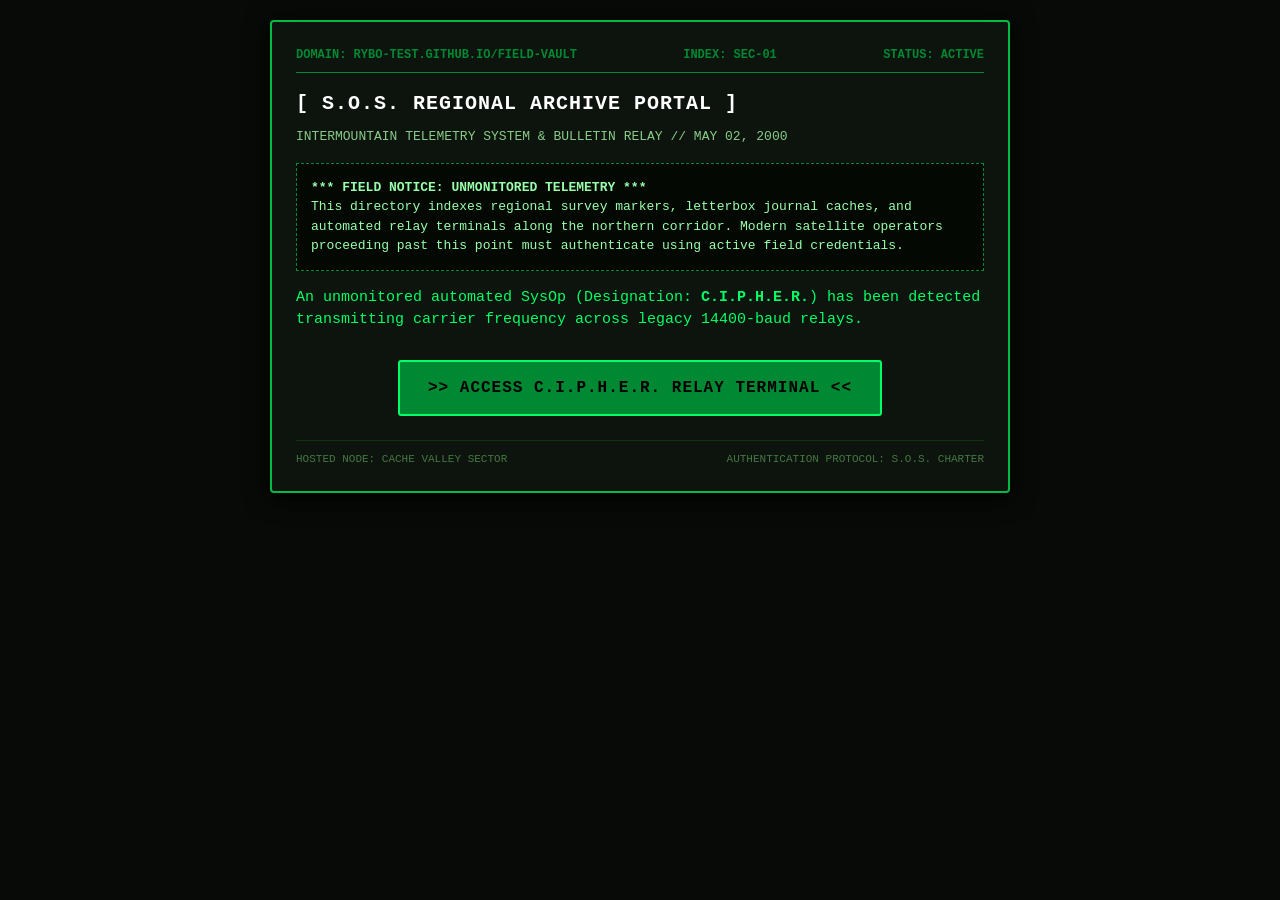
==== index.html @ 5e850d56 "Add files via upload" ====
<!DOCTYPE html>
<html lang="en">
<head>
  <meta charset="UTF-8" />
  <meta name="viewport" content="width=device-width, initial-scale=1.0" />
  <title>FIELD VAULT // S.O.S. ARCHIVE ARCHITECTURE</title>
  <style>
    :root {
      --bg: #070a07;
      --panel: #0d140d;
      --border: #00bb44;
      --green: #00ff66;
      --dim: #008833;
      --highlight: #ffffff;
      --warn: #ffcc00;
    }

    * { box-sizing: border-box; margin: 0; padding: 0; }

    body {
      background-color: var(--bg);
      color: var(--green);
      font-family: "Courier New", Courier, monospace;
      font-size: 15px;
      line-height: 1.5;
      padding: 20px 16px;
      display: flex;
      justify-content: center;
      align-items: flex-start;
      min-height: 100vh;
    }

    .portal-card {
      width: 100%;
      max-width: 740px;
      background: var(--panel);
      border: 2px solid var(--border);
      border-radius: 4px;
      padding: 24px;
      box-shadow: 0 4px 24px rgba(0, 0, 0, 0.95);
    }

    .header-tag {
      font-size: 12px;
      font-weight: bold;
      color: var(--dim);
      border-bottom: 1px solid var(--dim);
      padding-bottom: 8px;
      margin-bottom: 16px;
      display: flex;
      justify-content: space-between;
    }

    h1 {
      font-size: 20px;
      color: var(--highlight);
      margin-bottom: 8px;
      letter-spacing: 1px;
    }

    .notice-box {
      border: 1px dashed var(--dim);
      background: #030803;
      padding: 14px;
      margin: 16px 0;
      font-size: 13px;
      color: #99ffaa;
    }

    .link-wrapper {
      margin: 28px 0 20px 0;
      text-align: center;
    }

    .terminal-link {
      display: inline-block;
      background: var(--dim);
      color: #000;
      font-family: inherit;
      font-size: 16px;
      font-weight: bold;
      text-decoration: none;
      padding: 14px 28px;
      border: 2px solid var(--green);
      border-radius: 3px;
      text-transform: uppercase;
      letter-spacing: 1px;
      transition: background 0.15s ease, transform 0.1s ease;
    }

    .terminal-link:hover {
      background: var(--green);
      color: #000;
      box-shadow: 0 0 12px rgba(0, 255, 102, 0.5);
    }

    .footer-meta {
      font-size: 11px;
      color: #447744;
      border-top: 1px solid #113311;
      padding-top: 10px;
      margin-top: 24px;
      display: flex;
      justify-content: space-between;
      flex-wrap: wrap;
    }
  </style>
</head>
<body>

  <div class="portal-card">
    <div class="header-tag">
      <span>DOMAIN: RYBO-TEST.GITHUB.IO/FIELD-VAULT</span>
      <span>INDEX: SEC-01</span>
      <span>STATUS: ACTIVE</span>
    </div>

    <h1>[ S.O.S. REGIONAL ARCHIVE PORTAL ]</h1>
    <p style="color: #88cc88; font-size: 13px;">
      INTERMOUNTAIN TELEMETRY SYSTEM & BULLETIN RELAY // MAY 02, 2000
    </p>

    <div class="notice-box">
      <strong>*** FIELD NOTICE: UNMONITORED TELEMETRY ***</strong><br />
      This directory indexes regional survey markers, letterbox journal caches, and 
      automated relay terminals along the northern corridor. Modern satellite operators 
      proceeding past this point must authenticate using active field credentials.
    </div>

    <p style="margin-bottom: 12px;">
      An unmonitored automated SysOp (Designation: <strong>C.I.P.H.E.R.</strong>) has been 
      detected transmitting carrier frequency across legacy 14400-baud relays.
    </p>

    <div class="link-wrapper">
      <a href="terminal.html" class="terminal-link">
        &gt;&gt; ACCESS C.I.P.H.E.R. RELAY TERMINAL &lt;&lt;
      </a>
    </div>

    <div class="footer-meta">
      <span>HOSTED NODE: CACHE VALLEY SECTOR</span>
      <span>AUTHENTICATION PROTOCOL: S.O.S. CHARTER</span>
    </div>
  </div>

</body>
</html>
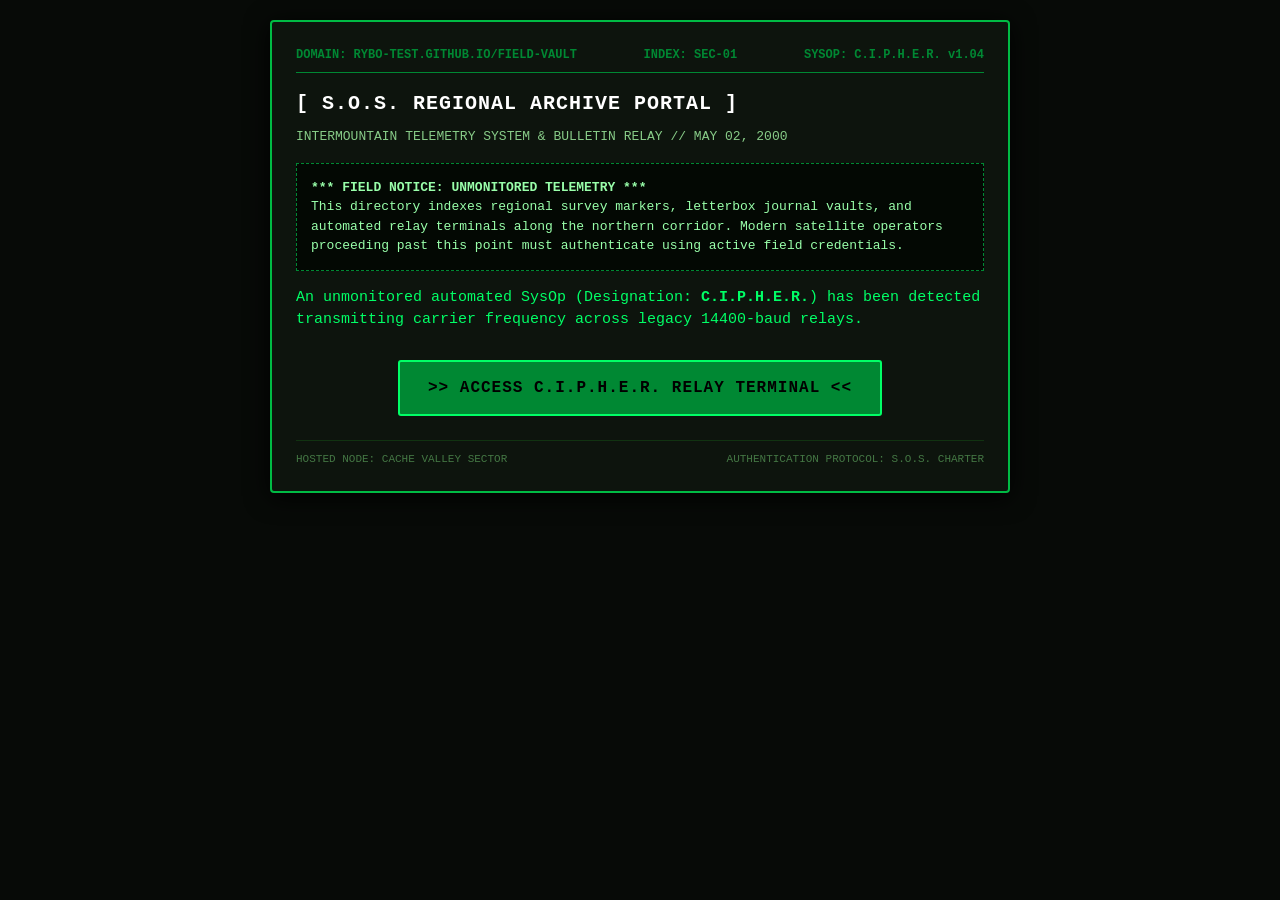
==== commit c11ce73d: "Add files via upload" ====
--- a/index.html
+++ b/index.html
@@ -112,7 +112,7 @@
     <div class="header-tag">
       <span>DOMAIN: RYBO-TEST.GITHUB.IO/FIELD-VAULT</span>
       <span>INDEX: SEC-01</span>
-      <span>STATUS: ACTIVE</span>
+      <span>SYSOP: C.I.P.H.E.R. v1.04</span>
     </div>
 
     <h1>[ S.O.S. REGIONAL ARCHIVE PORTAL ]</h1>
@@ -122,7 +122,7 @@
 
     <div class="notice-box">
       <strong>*** FIELD NOTICE: UNMONITORED TELEMETRY ***</strong><br />
-      This directory indexes regional survey markers, letterbox journal caches, and 
+      This directory indexes regional survey markers, letterbox journal vaults, and 
       automated relay terminals along the northern corridor. Modern satellite operators 
       proceeding past this point must authenticate using active field credentials.
     </div>
@@ -133,7 +133,7 @@
     </p>
 
     <div class="link-wrapper">
-      <a href="terminal.html" class="terminal-link">
+      <a href="terminal.html?v=1.04" class="terminal-link">
         &gt;&gt; ACCESS C.I.P.H.E.R. RELAY TERMINAL &lt;&lt;
       </a>
     </div>
